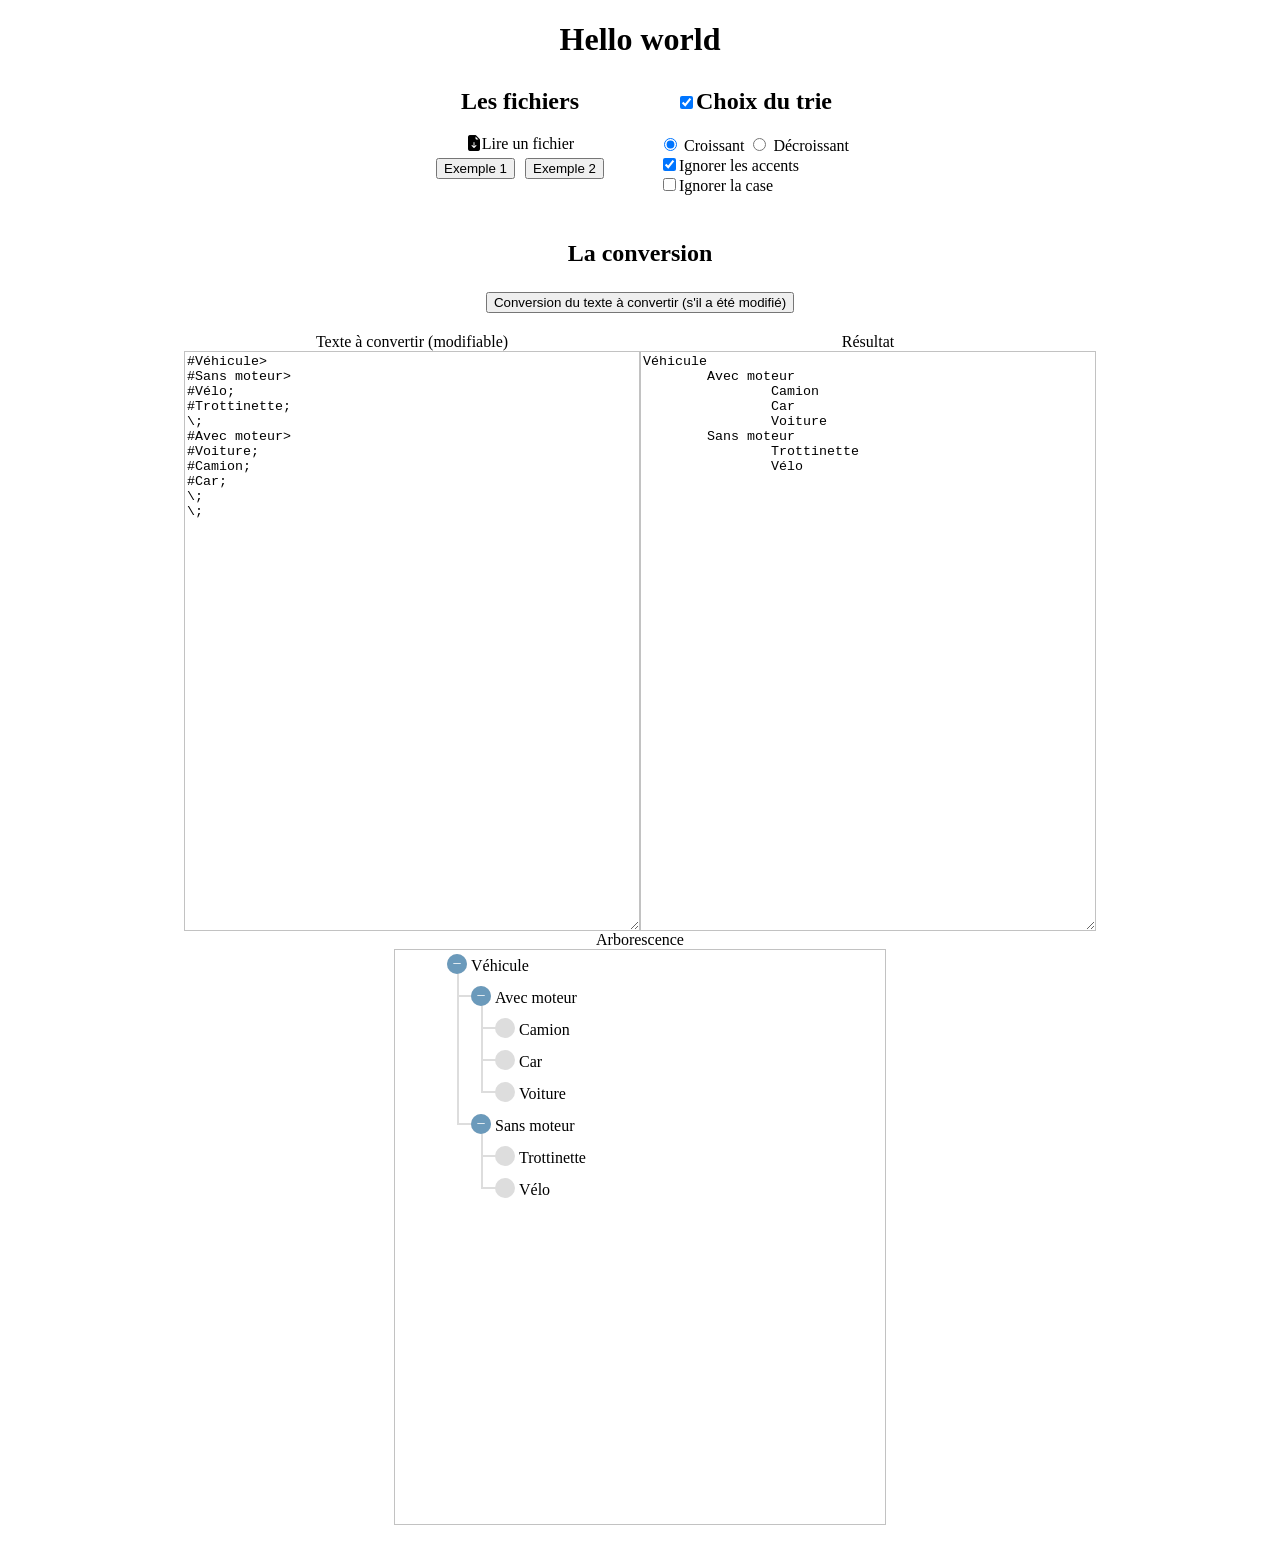
==== www/index.html @ 80e8897a "docker simplifiée" ====
<!DOCTYPE html>
<html lang="en">

<head>
  <meta charset="UTF-8" />
  <meta name="viewport" content="width=device-width, initial-scale=1.0" />
  <title>Document</title>
  <link rel="icon" href="favicon.ico" />
  <link rel="stylesheet" href="https://cdn.jsdelivr.net/npm/bootstrap-icons@1.10.5/font/bootstrap-icons.css" />
  <link rel="stylesheet" href="./css/style.css" />
  <link rel="stylesheet" href="./css/treeAboresc.css" />
</head>
<body>
  <h1>Hello world</h1>
  <div id="config">
    <div id="all-file">
      <h2>Les fichiers</h2>
      <input type="file" name="file" id="file" />
      <div id="button">
        <label id="label-file" for="file"><i class="bi bi-file-earmark-arrow-down-fill"></i>Lire un fichier</label>
      </div>
      <div id="button_txt">
        <input type="button" id="text_1" value="Exemple 1" /><input type="button" id="text_2" value="Exemple 2" />
      </div>
    </div>
    <div id="choice-trie">
      <h2><input type="checkbox" name="trieCont" id="trieCont" checked><label for="trieCont">Choix du trie</label></h2>
      <div>
        <input type="radio" name="radio" id="ascending" checked />
        <label for="ascending">Croissant</label>
        <input type="radio" name="radio" id="descending" />
        <label for="descending">Décroissant</label>
      </div>
      <div id="checkChoice">
        <div><input type="checkbox" name="accent" id="accent" checked><label for="accent">Ignorer les accents</label></div>
        <div><input type="checkbox" name="thecase" id="thecase"><label for="thecase">Ignorer la case</label></div>
      </div>
    </div>
  </div>
  <h2>La conversion</h2>
  <div id="button">
    <input type="button" id="conversion" value="Conversion du texte à convertir (s'il a été modifié)" />
  </div>
  <div id="allTxt">
    <div><label>Texte à convertir (modifiable)</label><textarea name="testDef" id="testDef"
        class="sizeDisplay"></textarea></div>
    <div><label>Résultat</label><textarea name="test" id="test" class="sizeDisplay" readonly></textarea></div>
    <div><label>Arborescence</label>
      <ul class="tree sizeDisplay"></ul>
    </div>
  </div>
  <script src="./js/varMain.js"></script>
  <script src="./js/LoadTxtAbor.js"></script>
  <script src="./js/loadTxtArea.js"></script>
  <script src="./js/loadTxtAll.js"></script>
  <script src="./js/load_file_upload.js"></script>
  <script src="./js/le_fetch.js"></script>
  <script src="./js/load_file_serv.js"></script>
  <script src="./js/choix_text.js"></script>
  <script src="./js/conversion.js"></script>
  <script src="./js/choiceTrie.js"></script>
</body>

</html>
---- www/css/style.css ----
body {
    min-width: 500px;
    text-align: center;
}

.sizeDisplay {
    width: 450px;
    height: 574px;
    border: rgba(128, 128, 128, 0.479) 1px solid;
}

input[type="file"] {
  display: none;
}

input[type="button"] {
    margin: 5px;
}

#allTxt {
    margin-top:15px;
}

ul {
    text-align: left;
    list-style-type: none;
}

.tree {
    margin-top: 0px;
}

#allTxt {
    display: flex;
    justify-content: center;
    flex-wrap: wrap;
}

#allTxt div {
    display: flex;
    flex-direction: column;
}

#label-file:hover {
    border-bottom:black 2px solid;
}

#label-file {
    margin-bottom: 15px;
}

#config {
  display: flex;
  justify-content: center;
}

#all-file,
#choice-trie {
  margin: 25px;
}

#checkChoice {
  text-align: left;
}

h1 {
    margin-bottom: -15px;
}
---- www/css/treeAboresc.css ----
.tree {
  --spacing: 1.5rem;
  --radius: 10px;
  --marker-bg-default: #ddd;
  --marker-bg-haschild: #6b9abb;
  line-height: 2rem;
}

.tree li {
  display: block;
  position: relative;
  padding-left: calc(2 * var(--spacing) - var(--radius) - 2px);
}

.tree ul {
  margin-left: calc(var(--radius) - var(--spacing));
  padding-left: 0;
}

.tree ul li {
  border-left: 2px solid #ddd;
}

.tree ul li:last-child {
  border-color: transparent;
}

.tree ul li::before {
  content: "";
  display: block;
  position: absolute;
  top: calc(var(--spacing) / -2);
  left: -2px;
  width: calc(var(--spacing) + 2px);
  height: calc(var(--spacing) + 1px);
  border: solid #ddd;
  border-width: 0 0 2px 2px;
}

.tree summary {
  display: block;
  cursor: pointer;
}

.tree summary::marker,
.tree summary::-webkit-details-marker {
  display: none;
}

.tree summary:focus {
  outline: none;
}

.tree summary:focus-visible {
  outline: 1px dotted #000;
}

.tree li::after,
.tree summary::before {
  content: "";
  display: block;
  position: absolute;
  top: calc(var(--spacing) / 2 - var(--radius) + 2px);
  left: calc(var(--spacing) - var(--radius) - 2px);
  width: calc(2 * var(--radius));
  height: calc(2 * var(--radius));
  border-radius: 50%;
  background: var(--marker-bg-default);
}

.tree summary::before {
  content: "+";
  z-index: 1;
  background: var(--marker-bg-haschild);
  color: #fff;
  line-height: calc(2 * var(--radius));
  text-align: center;
}

.tree details[open] > summary::before {
  content: "−";
}
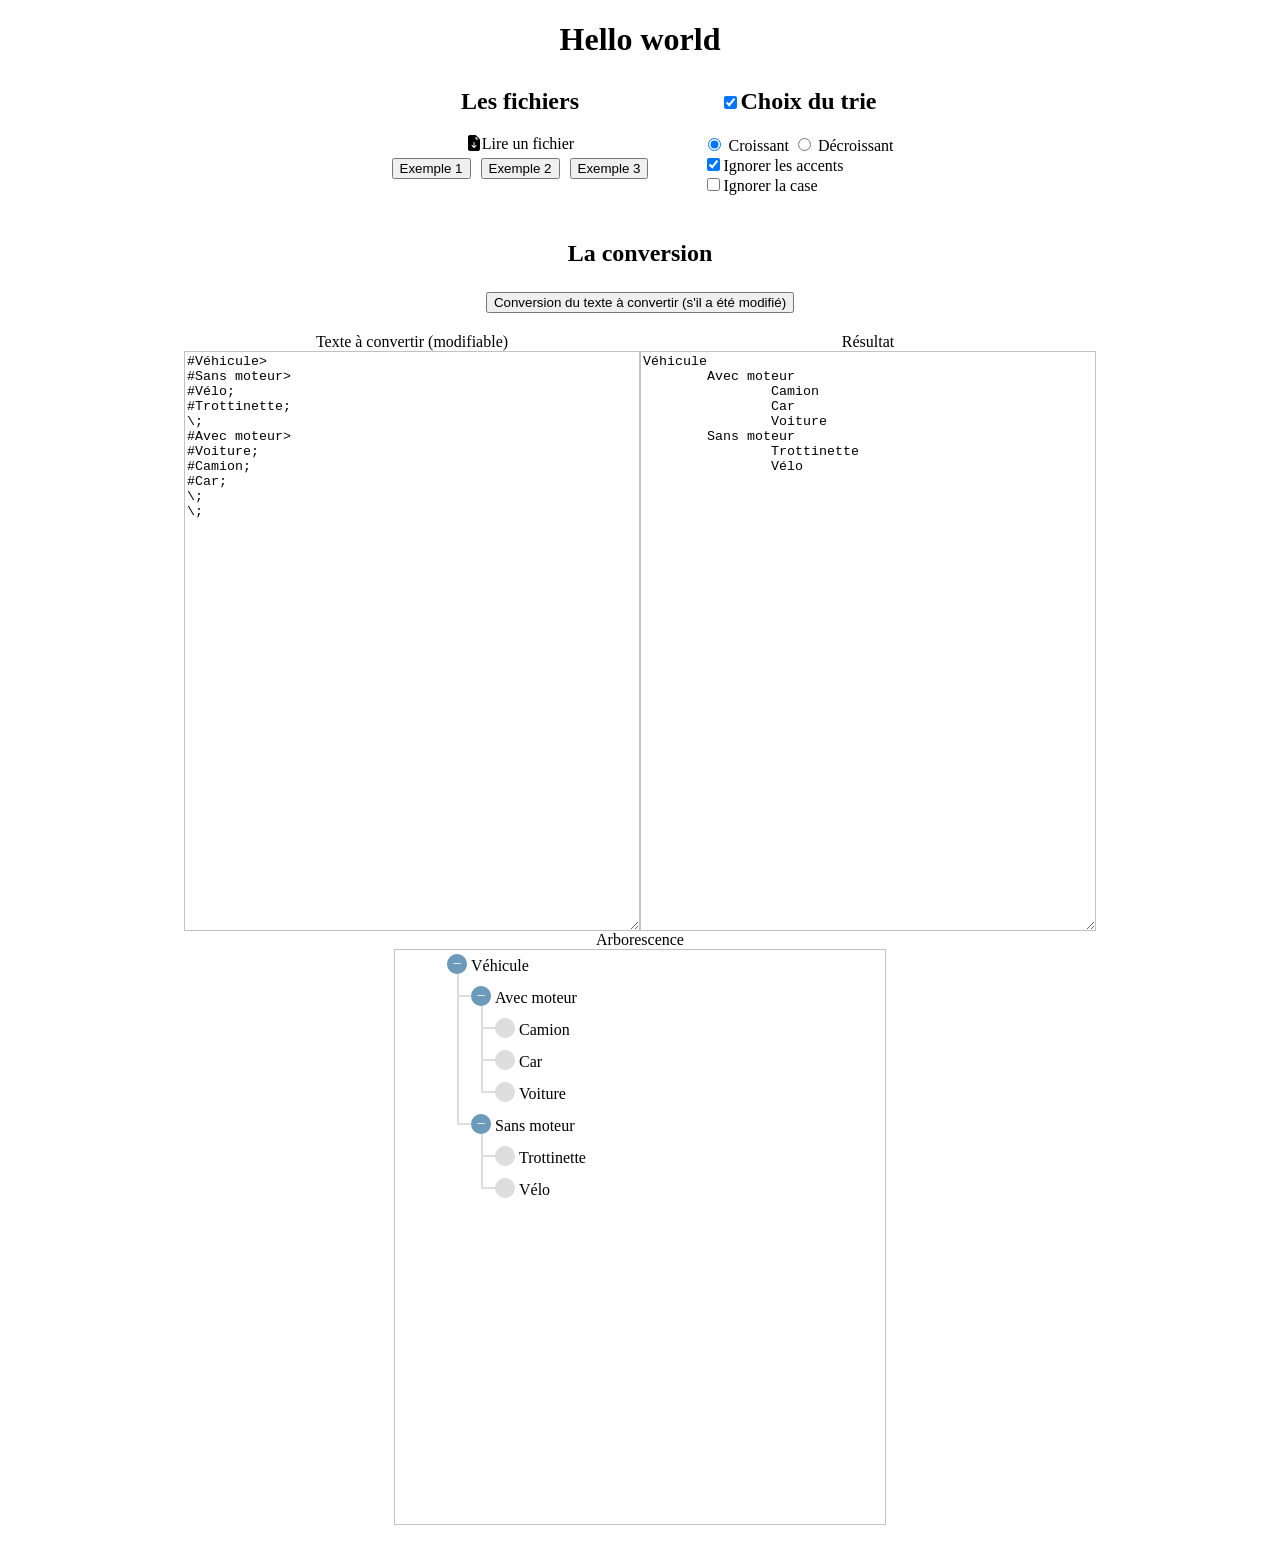
==== commit 087f9fc2: "Merge branch 'developpement'" ====
--- a/www/index.html
+++ b/www/index.html
@@ -20,7 +20,7 @@
         <label id="label-file" for="file"><i class="bi bi-file-earmark-arrow-down-fill"></i>Lire un fichier</label>
       </div>
       <div id="button_txt">
-        <input type="button" id="text_1" value="Exemple 1" /><input type="button" id="text_2" value="Exemple 2" />
+        <input type="button" id="text_1" value="Exemple 1" /><input type="button" id="text_2" value="Exemple 2" /><input type="button" id="text_3" value="Exemple 3" />
       </div>
     </div>
     <div id="choice-trie">
@@ -61,4 +61,4 @@
   <script src="./js/choiceTrie.js"></script>
 </body>
 
-</html>+</html>
